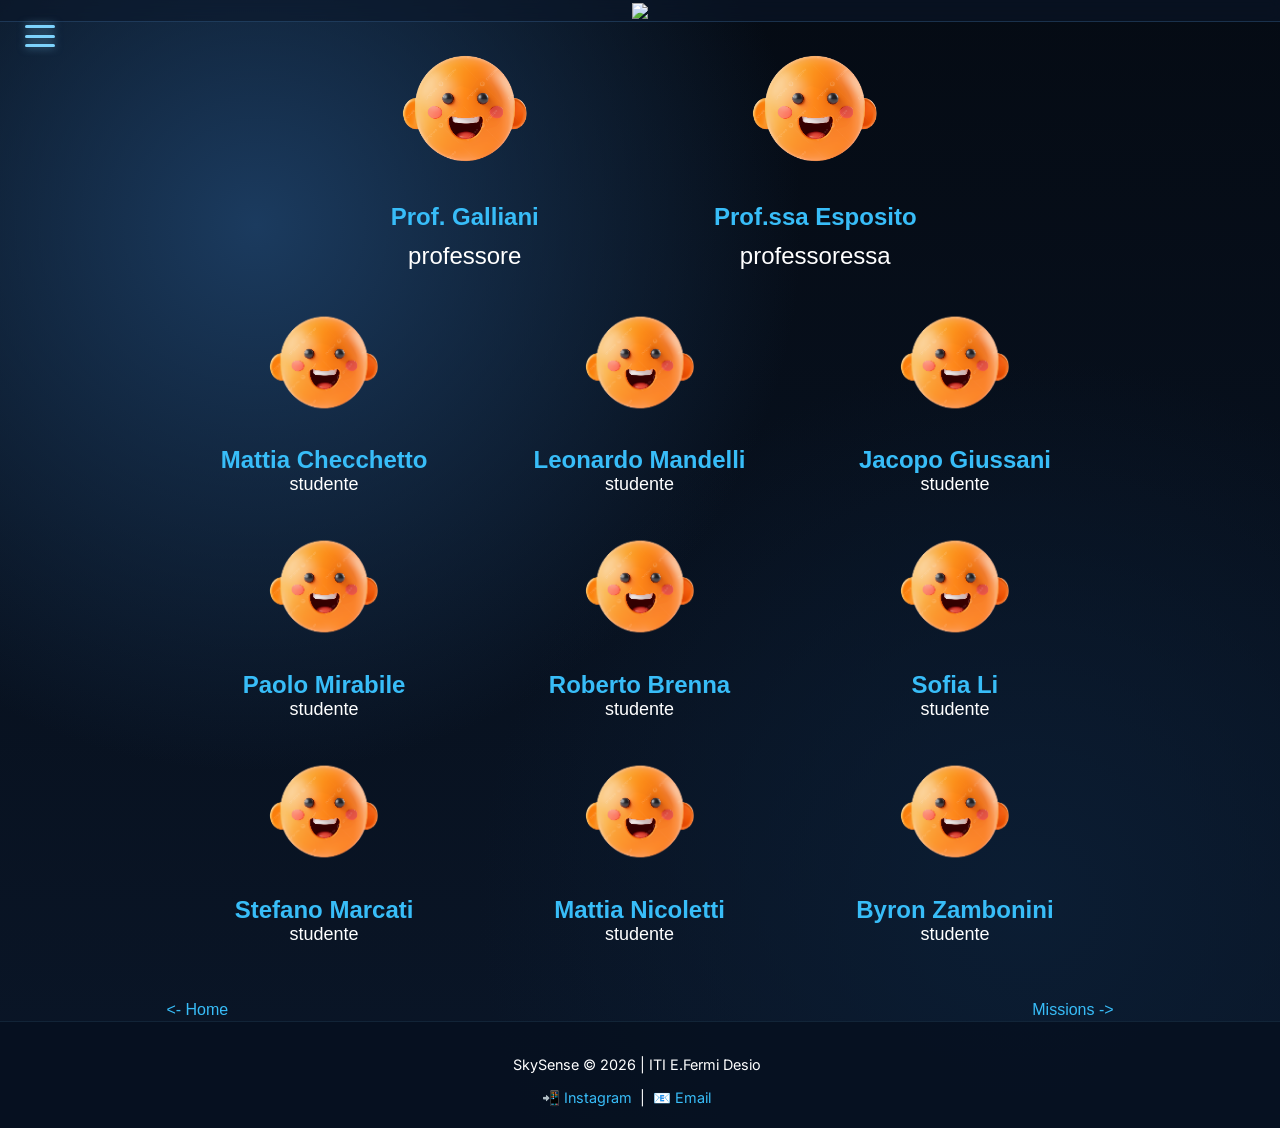
==== about_us.html @ 6119809f "Initial commit: add SkySense website" ====
<!DOCTYPE html>
<html lang="en">

<head>
    <meta charset="UTF-8"/>
    <link rel="stylesheet" href="style.css" >
    <link href="https://fonts.googleapis.com/css2?family=Inter:wght@300;400;500&display=swap" rel="stylesheet">
    <meta name="viewport" content="width=device-width, initial-scale=1.0" />
    <title>SkySense - Fermi Desio</title>
    <link rel="icon" href="favicon.ico">
    <style>
        .meta, .tre{
            font-size: x-large;
            line-height: 0.3;
        }
        .tre > div > p {
            font-size: large;
        }
    </style>
</head>

<body>
    <header>
        <a href="index.html" class="no-underline">
            <img src="SkySense.png" height="75">
        </a>
    </header>

    <script src="menu.js"></script>
    <div class="hamburger" onclick="toggleMenu()">
        <span></span>
        <span></span>
        <span></span>
    </div>

<!-- Hamburger -->
    <nav id="sideMenu">
        <center><img src="IMG/logo.png"></center>
        <a href="index.html" onclick="closeMenu()">&#127968; Home</a>
        <a href="about_us.html" onclick="closeMenu()">&#128101; About Us</a>

        <a href="missions.html" onclick="closeMenu()">&#127919; Missions</a>
        <!--<div class="submenu">
            <a href="missions.html" onclick="closeMenu()">Primary Mission</a>
            <a href="missions.html" onclick="closeMenu()">Secondary Mission</a>
        </div>-->

        <a href="structure.html" onclick="closeMenu()">&#128640; Structure</a>

        <a href="hardware.html" onclick="closeMenu()">&#x1F6E0; Hardware</a>

        <a href="software.html" onclick="closeMenu()">&#128187; Software</a>
    </nav>

<!-- OVERLAY -->
<div id="overlay" onclick="toggleMenu()"></div>
<!-- Fine hamburger -->

<div id="contenuto_sito">

    <div class="meta" style="padding-left: 13%; padding-right: 13%;">
        <div>
            <img src="IMG/Persone/prova.png">
            <h2>Prof. Galliani</h2> <br>
            <p>professore</p>
        </div>
        <div>
            <img src="IMG/Persone/prova.png">
            <h2>Prof.ssa Esposito</h2> <br>
            <p>professoressa</p>
        </div>
    </div>
    
    <div class="tre">
        <div>
            <img src="IMG/Persone/prova.png" style="width: 150px;">
            <h2>Mattia Checchetto</h2>
            <p>studente</p>
        </div>
        <div>
            <img src="IMG/Persone/prova.png" style="width: 150px;">
            <h2>Leonardo Mandelli</h2>
            <p>studente</p>
        </div>
        <div>
            <img src="IMG/Persone/prova.png" style="width: 150px;">
            <h2>Jacopo Giussani</h2>
            <p>studente</p>
        </div>
    </div>

    <div class="tre">
        <div>
            <img src="IMG/Persone/prova.png" style="width: 150px;">
            <h2>Paolo Mirabile</h2>
            <p>studente</p>
        </div>
        <div>
            <img src="IMG/Persone/prova.png" style="width: 150px;">
            <h2>Roberto Brenna</h2>
            <p>studente</p>
        </div>
        <div>
            <img src="IMG/Persone/prova.png" style="width: 150px;">
            <h2>Sofia Li</h2>
            <p>studente</p>
        </div>
    </div>

    <div class="tre">
        <div>
            <img src="IMG/Persone/prova.png" style="width: 150px;">
            <h2>Stefano Marcati</h2>
            <p>studente</p>
        </div>
        <div>
            <img src="IMG/Persone/prova.png" style="width: 150px;">
            <h2>Mattia Nicoletti</h2>
            <p>studente</p>
        </div>
        <div>
            <img src="IMG/Persone/prova.png" style="width: 150px;">
            <h2>Byron Zambonini</h2>
            <p>studente</p>
        </div>
    </div>
    <br><br>
    
    <div class="metaaa">
        <div style="text-align: left;">
            <a href="index.html" onclick="closeMenu()"><- Home</a>
        </div>
        <div style="text-align: right;">
            <a href="missions.html" onclick="closeMenu()">Missions -></a>
        </div>
    </div>
</div><!--E' il div iniziale che si chiude per ridimensionare i bordi solo da pc-->

<footer>
    <div class="metaaa">
        <div style="text-align: right;">
            <p>SkySense © 2026&nbsp;</p>
        </div>
        <div style="text-align: left;">
            <p>|&nbsp;ITI E.Fermi Desio</p>
        </div>
    </div>
    <div class="metaaa">
        <div style="text-align: right;">
            <a href="https://www.instagram.com/skysense_26/" target="_blank">&#128242;&nbsp;Instagram</a>
            <span>&nbsp;</span>
        </div>
        <div style="text-align: left; color: white;">
            <span>|&nbsp;</span>
            <a href="mailto:fermi.skysense@gmail.com" target="_blank">&#128231;&nbsp;Email</a>
        </div>
    </div>
</footer>

</body>
</html>
---- style.css ----
body {
    font-family: 'Lato', sans-serif;    
    line-height: 1.3;
    color: #ffffff;
    background:
        radial-gradient(circle at 20% 20%, #1b3b5f 0%, transparent 40%),
        radial-gradient(circle at 80% 80%, #0b1d33 0%, transparent 40%),
        linear-gradient(180deg, #050b14, #0a1628);
    min-height: 100vh;
    margin: 0px;
    display: flex;
    flex-direction: column;
    text-align: justify;
}


@media (min-width: 1024px) {
    #contenuto_sito {
        padding-left: 5%;
        padding-right: 5%;
    }
}
#contenuto_home{
    padding-left: 0%;
    padding-right: 0%;
    flex: 1;
}
#contenuto_sito {
    padding-left: 13%;
    padding-right: 13%;
    flex: 1;
}

/* Header */
header {
    text-align: center;
    backdrop-filter: blur(6px);
    background: rgba(10, 22, 40, 0.6);
    border-bottom: 1px solid rgba(100, 180, 255, 0.2);
}

header h1 {
    font-size: 3rem;
    letter-spacing: 3px;
    color: #7dd3fc;
    text-shadow: 0 0 15px rgba(125, 211, 252, 0.4);
}

header p {
    margin-top: 10px;
    color: #b6cce3;
    font-size: 1.1rem;
}
/* Fine header */

/* Hamburger */
.hamburger {
    position: fixed;
    top: 25px;
    left: 25px;
    width: 30px;
    height: 22px;
    display: flex;
    flex-direction: column;
    justify-content: space-between;
    cursor: pointer;
    z-index: 1001;
}

.hamburger span {
    height: 3px;
    background: #7dd3fc;
    border-radius: 2px;
    box-shadow: 0 0 8px rgba(125, 211, 252, 0.6);
}

/* Menu laterale */
#sideMenu {
    position: fixed;
    text-align: center;
    top: 0;
    left: -260px;
    width: 260px;
    height: 100%;
    background: rgba(10, 22, 40, 0.95);
    backdrop-filter: blur(10px);
    padding-top: 100px;
    display: flex;
    flex-direction: column;
    gap: 25px;
    transition: left 0.3s ease;
    z-index: 1000;
    border-right: 1px solid rgba(125, 211, 252, 0.2);
    border-left: 1px solid rgba(125, 211, 252, 0.2);

}
#sideMenu img{
    width: 150px; 
    background: linear-gradient(to bottom, rgba(125,211,252,0.3) 0%, rgba(255,255,255,0.6));
    border-radius: 100%;
}

#sideMenu a {
    padding-left: 0px;
    color: #7dd3fc;
    text-decoration: none;
    font-size: 1.1rem;
}

#sideMenu a:hover {
    text-shadow: 0 0 10px rgba(125, 211, 252, 0.6);
}

/* Manu attivo */
#sideMenu.open {
    left: 0;
}

/* Overlay */
#overlay {
    position: fixed;
    inset: 0;
    background: rgba(0, 0, 0, 0.5);
    opacity: 0;
    pointer-events: none;
    transition: opacity 0.3s ease;
    z-index: 900;
}

#overlay.show {
    opacity: 1;
    pointer-events: all;
}
.submenu {
    margin-left: 25px;
    margin-bottom: 15px;
    display: flex;
    flex-direction: column;
}

.submenu a {
    font-size: 0.95rem;
    color: #cbd5e1;
    padding: 6px 0;
    text-decoration: none;
}

.submenu a:hover {
    color: #7dd3fc;
}
/* Fine hamburger */

h1 {
      color: #7dd3fc;
      font-size: xxx-large;
      text-align:center;
}
h2 {
      color: #38bdf8;
      font-size: x-large;
      text-align: center;
}
h3 {
    color:#7dd3fc;
    font-size:large;
    text-align: center;
}
p {
      color: #ffffff;
      font-size: 100%;
}
blockquote{
    font-family: Georgia, 'Times New Roman', Times, serif;
    font-style: italic;
    font-size: large;
    text-align: center;
    padding: 1rem;
    color: #cbd5e1;
    background-color: rgba(255, 255, 255, 0.05);
    border-radius: 8px;
    display: block;     
    margin: 2rem auto;         
    max-width: 80%;
}
/*menu*/

.centrato {
    width: 60%;
    margin: 2rem auto;
    text-align: justify;
    border-radius: 8px;
}

.meta{
    display:flex;
    text-align: center;
    overflow: hidden;
    align-items: center;
    flex-wrap: wrap;
}
.meta > div{
    width:50%;
}
.meta > div > img{
    width: 49%;
    max-height: 175px;
    height: auto;
    object-fit: contain;
}
@media (max-width: 1250px) {
  .meta > div {
    width: 100%;
  }
}
.meta > div > h2{
    margin-bottom:0.5px;
}

.metaaa{
    display:flex;
    text-align: center;
    overflow: hidden;
    align-items: center;
    flex-wrap: wrap;
}
.metaaa > div{
    width:50%;
}

.tre {
    display: flex;
    text-align: center;
    font-size: x-large;
    overflow: hidden;
}
.tre > div {
    width: 33.3%;
    display: flex;
    flex-direction: column;   /* testo sopra, immagine sotto */
    align-items: center;
    padding: 3px;
}
.tre > div > span {
    margin-bottom: 8px;
}
.tre > div > img {
    width: 70%;
    max-height: 200px;
    height: auto;
    object-fit: contain;
}
@media (max-width: 1250px) {
  .tre {
    flex-direction: column;
  }
  .tre > div {
    width: 100%;
  }
}
.tre > div > h2{
    margin-bottom:0.5px;
}

table{
    font-family: arial, sans-serif;
    border-collapse: collapse;
    width: 100%;
}
td, th {
    border: 1px solid black;
    text-align: center;
    padding: 8px;
    color: #ffffff;;
}
tr{
    background-color: rgba(255, 255, 255, 0.05);
}
tr:nth-child(even) {
    background-color: rgba(255, 255, 255, 0.1);
}
  
a{
    color: #38bdf8;
    text-decoration: none;
    position: relative;
    transition: 0.25s ease;
}

a:hover {
    color: #ffffff;
    text-shadow: 0 0 8px rgba(125, 211, 252, 0.6); /* effetto glow */
}


a::after {              /* linea animata sotto*/
    content: "";
    position: absolute;
    left: 0;
    bottom: -2px;
    width: 0%;
    height: 1px;
    background: #7dd3fc;
    transition: width 0.25s ease;
}

a:hover::after {
    width: 100%;
}

.no-underline::after {
    content: none;
}

.logo {
    width: 75px;
    height: 75x;

    display: flex;
    justify-content: center;
    align-items: center;

    border-radius: 50%;

    background: radial-gradient(circle,
        rgba(255,255,255,0.9) 0%,
        rgba(255,255,255,0.4) 40%,
        rgba(255,255,255,0) 70%
    );
}

footer {
    font-family: 'Inter', sans-serif;
    text-align: center;
    width: 100%;
    padding: 20px;
    color: #94a3b8;
    font-size: 0.9rem;
    border-top: 1px solid rgba(125, 211, 252, 0.1);
    background: rgba(5, 15, 30, 0.8);
}

* {box-sizing: border-box;}
.mySlides {display: none;}
img {vertical-align: middle;}

/* Slideshow container */
.slideshow-container {
  max-width: 8000px;
  position: relative;
  margin: auto;
}

.slideshow-container > div > img{
    width:auto;
    max-width: 50%;
    border-radius: 5%;
}

.active {
  background-color: #717171;
}

/* Fading animation */
.fade {
  animation-name: fade;
  animation-duration: 1.5s;
}

@keyframes fade {
  from {opacity: .4} 
  to {opacity: 1}
}

/* On smaller screens, decrease text size */
@media only screen and (max-width: 300px) {
  .text {font-size: 11px}
}

/* SEZIONE MODELLO 3D */

#modello3d{
text-align:center;
padding: 5px 5px; /*80px 20px;*/
/*background: linear-gradient(180deg, #f8fafc, #e2e8f0);*/
color:#0f172a;
border-radius:10px;
margin-top:60px;
}

/* testo nella sezione */
#modello3d h2{
font-size:32px;
margin-bottom:30px;
}

#viewer3d{
width:100%;
max-width:900px;
height:500px;
margin:auto;
border-radius:10px;
overflow:hidden;
box-shadow:0 10px 30px rgba(0,0,0,0.2);
}
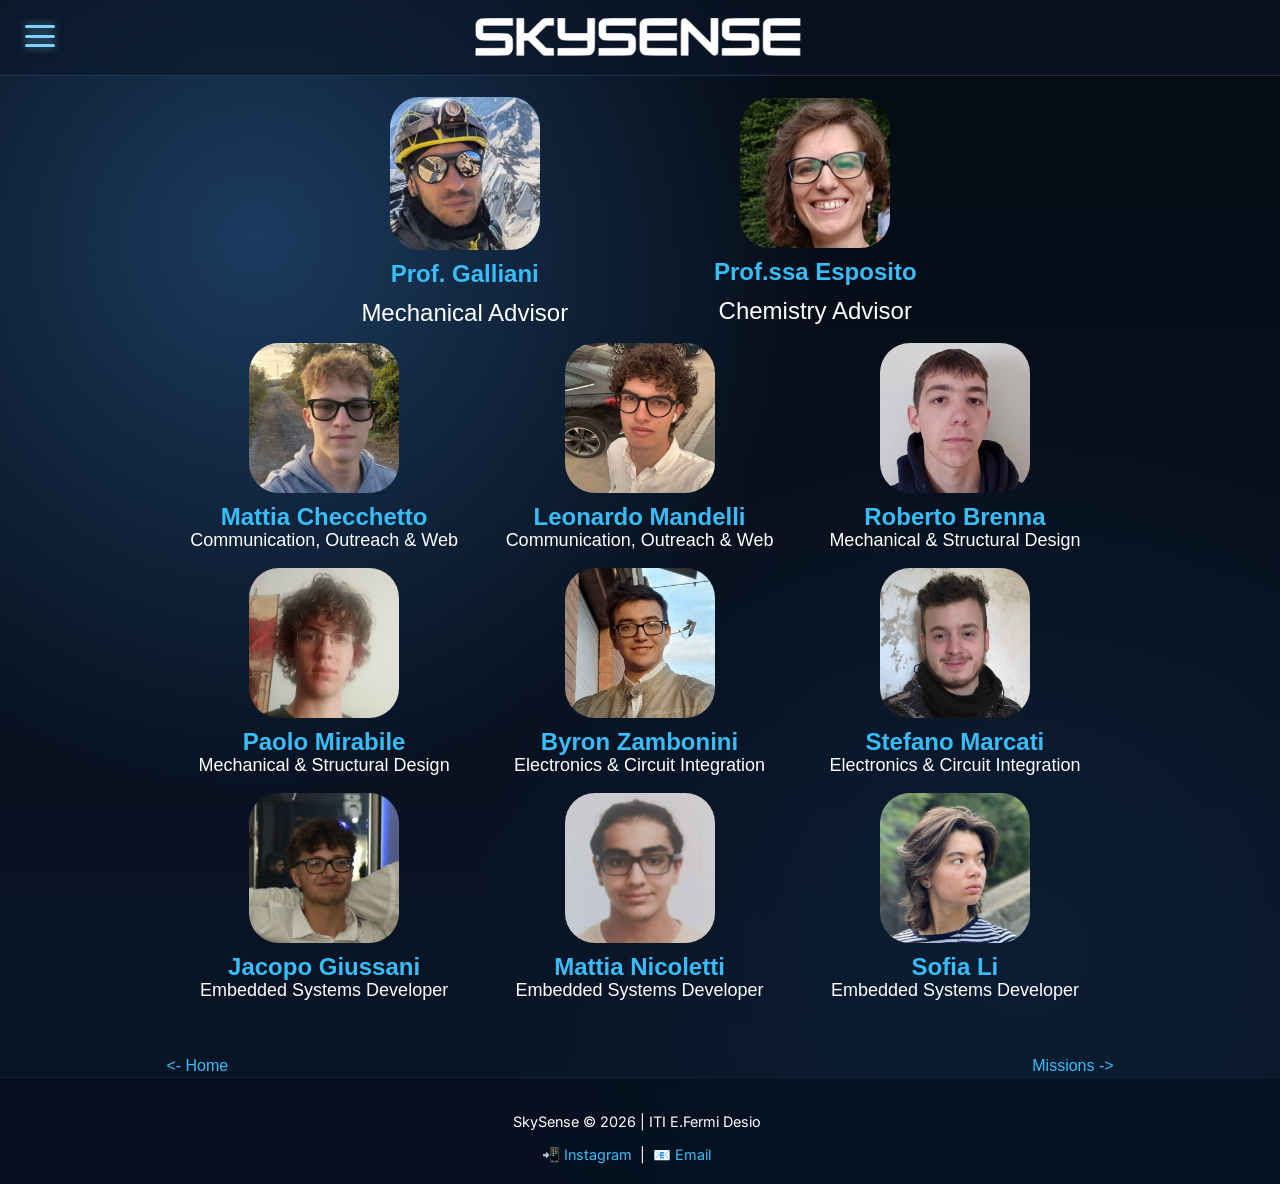
==== commit 392117fb: "Image" ====
--- a/about_us.html
+++ b/about_us.html
@@ -15,6 +15,13 @@
         }
         .tre > div > p {
             font-size: large;
+        }
+        img.hover-effect{
+            border-radius: 20%;
+            transition: transform 0.3s ease;
+        }
+        img.hover-effect:hover{
+            transform: scale(1.05);
         }
     </style>
 </head>
@@ -57,71 +64,72 @@
 <!-- Fine hamburger -->
 
 <div id="contenuto_sito">
-
+    <br>
     <div class="meta" style="padding-left: 13%; padding-right: 13%;">
         <div>
-            <img src="IMG/Persone/prova.png">
+            <img src="IMG/Persone/1galliani.JPG" style="width: 150px;" class="hover-effect">
             <h2>Prof. Galliani</h2> <br>
-            <p>professore</p>
+            <p>Mechanical Advisor</p>
         </div>
         <div>
-            <img src="IMG/Persone/prova.png">
+            <img src="IMG/Persone/2esposito.jpeg" style="width: 150px;" class="hover-effect">
             <h2>Prof.ssa Esposito</h2> <br>
-            <p>professoressa</p>
+            <p>Chemistry Advisor</p>
         </div>
     </div>
     
     <div class="tre">
         <div>
-            <img src="IMG/Persone/prova.png" style="width: 150px;">
+            <img src="IMG/Persone/checchetto.jpeg" style="width: 150px;" class="hover-effect">
             <h2>Mattia Checchetto</h2>
-            <p>studente</p>
+            <p>Communication, Outreach & Web</p>
         </div>
         <div>
-            <img src="IMG/Persone/prova.png" style="width: 150px;">
+            <img src="IMG/Persone/mandelli.jpeg" style="width: 150px;" class="hover-effect">
             <h2>Leonardo Mandelli</h2>
-            <p>studente</p>
+            <p>Communication, Outreach & Web</p>
         </div>
         <div>
-            <img src="IMG/Persone/prova.png" style="width: 150px;">
-            <h2>Jacopo Giussani</h2>
-            <p>studente</p>
+            <img src="IMG/Persone/brenna .jpeg" style="width: 150px;" class="hover-effect">
+            <h2>Roberto Brenna</h2>
+            <p>Mechanical & Structural Design</p>
         </div>
     </div>
 
     <div class="tre">
         <div>
-            <img src="IMG/Persone/prova.png" style="width: 150px;">
+            <img src="IMG/Persone/mirabile.jpeg" style="width: 150px;" class="hover-effect">
             <h2>Paolo Mirabile</h2>
-            <p>studente</p>
+            <p>Mechanical & Structural Design</p>
         </div>
         <div>
-            <img src="IMG/Persone/prova.png" style="width: 150px;">
-            <h2>Roberto Brenna</h2>
-            <p>studente</p>
+            <img src="IMG/Persone/zambonin.jpeg" style="width: 150px;" class="hover-effect">
+            <h2>Byron Zambonini</h2>
+            <p>Electronics & Circuit Integration</p>
         </div>
+        
         <div>
-            <img src="IMG/Persone/prova.png" style="width: 150px;">
-            <h2>Sofia Li</h2>
-            <p>studente</p>
+            <img src="IMG/Persone/marcati.jpeg" style="width: 150px;" class="hover-effect">
+            <h2>Stefano Marcati</h2>
+            <p>Electronics & Circuit Integration</p>
         </div>
     </div>
 
     <div class="tre">
         <div>
-            <img src="IMG/Persone/prova.png" style="width: 150px;">
-            <h2>Stefano Marcati</h2>
-            <p>studente</p>
+            <img src="IMG/Persone/giussani.jpeg" style="width: 150px;" class="hover-effect">
+            <h2>Jacopo Giussani</h2>
+            <p>Embedded Systems Developer</p>
         </div>
         <div>
-            <img src="IMG/Persone/prova.png" style="width: 150px;">
+            <img src="IMG/Persone/nicoletti.jpg" style="width: 150px;" class="hover-effect">
             <h2>Mattia Nicoletti</h2>
-            <p>studente</p>
+            <p>Embedded Systems Developer</p>
         </div>
         <div>
-            <img src="IMG/Persone/prova.png" style="width: 150px;">
-            <h2>Byron Zambonini</h2>
-            <p>studente</p>
+            <img src="IMG/Persone/li.jpeg" style="width: 150px;" class="hover-effect">
+            <h2>Sofia Li</h2>
+            <p>Embedded Systems Developer</p>
         </div>
     </div>
     <br><br>
--- a/style.css
+++ b/style.css
@@ -51,6 +51,12 @@
     color: #b6cce3;
     font-size: 1.1rem;
 }
+
+@media (max-width: 600px) {
+    header img {
+        height: 54px;
+    }
+}
 /* Fine header */
 
 /* Hamburger */
@@ -72,6 +78,18 @@
     background: #7dd3fc;
     border-radius: 2px;
     box-shadow: 0 0 8px rgba(125, 211, 252, 0.6);
+}
+@media (max-width: 600px) {
+    .hamburger {
+        width: 22px;
+        height: 16px;
+        top: 20px;
+        left: 15px;
+    }
+
+    .hamburger span {
+        height: 2px;
+    }
 }
 
 /* Menu laterale */
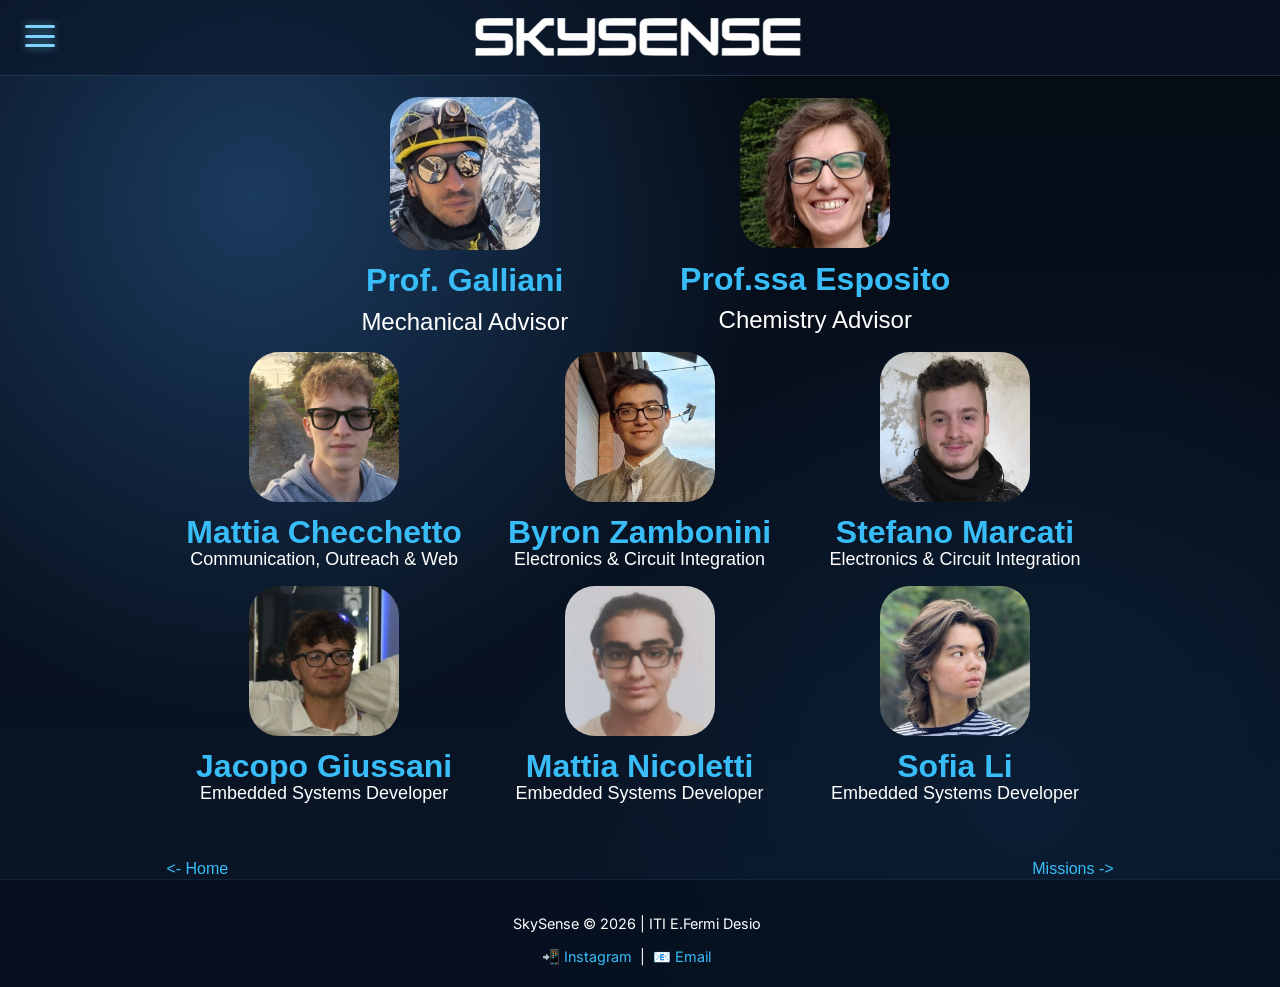
==== commit fd06f443: "websites edits" ====
--- a/about_us.html
+++ b/about_us.html
@@ -22,6 +22,16 @@
         }
         img.hover-effect:hover{
             transform: scale(1.05);
+        }
+        /* NASCONDI di default */
+        #scroll-indicator {
+            display: none;
+        }
+        /* MOSTRA solo su mobile */
+        @media (max-width: 1250px) {
+            #scroll-indicator {
+                display: block;
+            }
         }
     </style>
 </head>
@@ -63,6 +73,11 @@
 <div id="overlay" onclick="toggleMenu()"></div>
 <!-- Fine hamburger -->
 
+<div id="scroll-indicator">
+Scroll to see more ↓
+</div>
+<script src="scroll.js"></script>
+
 <div id="contenuto_sito">
     <br>
     <div class="meta" style="padding-left: 13%; padding-right: 13%;">
@@ -84,6 +99,7 @@
             <h2>Mattia Checchetto</h2>
             <p>Communication, Outreach & Web</p>
         </div>
+        <!--
         <div>
             <img src="IMG/Persone/mandelli.jpeg" style="width: 150px;" class="hover-effect">
             <h2>Leonardo Mandelli</h2>
@@ -102,6 +118,7 @@
             <h2>Paolo Mirabile</h2>
             <p>Mechanical & Structural Design</p>
         </div>
+    -->
         <div>
             <img src="IMG/Persone/zambonin.jpeg" style="width: 150px;" class="hover-effect">
             <h2>Byron Zambonini</h2>
--- a/style.css
+++ b/style.css
@@ -31,6 +31,42 @@
     flex: 1;
 }
 
+#scroll-indicator {
+    position: fixed;
+    bottom: 30px;
+    left: 50%;
+    transform: translateX(-50%);
+    z-index: 9999; /* sopra tutto */
+    font-family: 'Lato', sans-serif;
+    font-size: 13px;
+    letter-spacing: 2px;
+    text-transform: uppercase;
+    color: #e0f2fe;
+    background: rgba(10, 22, 40, 0.85);
+    backdrop-filter: blur(8px);
+    padding: 10px 18px;
+    border-radius: 25px;
+    border: 1px solid rgba(125, 211, 252, 0.6);
+
+    box-shadow:
+        0 0 10px rgba(125, 211, 252, 0.6),
+        0 0 25px rgba(125, 211, 252, 0.25);
+
+    text-shadow: 0 0 6px rgba(125, 211, 252, 0.8); /* glow testo */
+
+    opacity: 1;
+    transition: opacity 0.3s ease, transform 0.3s ease;
+    pointer-events: none;
+}
+
+@media (max-width: 768px) {
+    #scroll-indicator {
+        font-size: 12px;
+        letter-spacing: 0px;
+    }
+}
+
+
 /* Header */
 header {
     text-align: center;
@@ -175,7 +211,7 @@
 }
 h2 {
       color: #38bdf8;
-      font-size: x-large;
+      font-size: 2rem;
       text-align: center;
 }
 h3 {
@@ -187,6 +223,19 @@
       color: #ffffff;
       font-size: 100%;
 }
+@media (max-width: 480px) {
+  h2 {
+    font-size: x-large;
+    line-height: 1.2;    /* evita sovrapposizione */
+    word-break: break-word;
+  }
+  p {
+    font-size: 80%;
+    line-height: 1.2;
+    word-break: break-word;
+  }
+}
+
 blockquote{
     font-family: Georgia, 'Times New Roman', Times, serif;
     font-style: italic;
@@ -331,13 +380,13 @@
 
 .logo {
     width: 75px;
-    height: 75x;
+    aspect-ratio: 1 / 1;
+    border-radius: 50%;
+    overflow: hidden;
 
     display: flex;
     justify-content: center;
     align-items: center;
-
-    border-radius: 50%;
 
     background: radial-gradient(circle,
         rgba(255,255,255,0.9) 0%,
@@ -345,6 +394,13 @@
         rgba(255,255,255,0) 70%
     );
 }
+
+.logo img {
+    width: 60%;
+    height: auto;
+    display: block;
+}
+
 
 footer {
     font-family: 'Inter', sans-serif;
@@ -419,4 +475,73 @@
 border-radius:10px;
 overflow:hidden;
 box-shadow:0 10px 30px rgba(0,0,0,0.2);
+}
+#container-3d{
+width:100%;
+max-width:900px;
+height:500px;
+margin:auto;
+border-radius:10px;
+overflow:hidden;
+box-shadow:0 10px 30px rgba(0,0,0,0.2);
+}
+
+.mission-tags {
+    display: flex;
+    flex-wrap: wrap;
+    justify-content: center;
+    gap: 18px;
+    margin-top: 20px;
+    margin-bottom: 50px;
+}
+
+.tag {
+    padding: 14px 22px; /* più grandi */
+    border-radius: 25px;
+    font-size: 1.05rem; /* testo più grande */
+    font-weight: 500;
+
+    color: #7dd3fc;
+    background: rgba(10, 22, 40, 0.8);
+    border: 1px solid rgba(125, 211, 252, 0.4);
+
+    transition: all 0.25s ease;
+
+    box-shadow:
+        0 0 10px rgba(125, 211, 252, 0.4),
+        0 0 20px rgba(125, 211, 252, 0.2);
+}
+
+/* Hover figo */
+.tag:hover {
+    color: #ffffff;
+    transform: translateY(-3px) scale(1.05);
+
+    box-shadow:
+        0 0 15px rgba(125, 211, 252, 0.9),
+        0 0 35px rgba(125, 211, 252, 0.5);
+}
+
+
+
+.hardware-img {
+    width: 150px;
+    height: 150px;
+
+    border-radius: 50%;
+    object-fit: cover;
+
+    border: 2px solid rgba(125, 211, 252, 0.3);
+
+    box-shadow:
+        0 0 15px rgba(125, 211, 252, 0.25);
+
+    transition: 0.3s ease;
+}
+
+.hardware-img:hover {
+    transform: scale(1.05);
+
+    box-shadow:
+        0 0 25px rgba(125, 211, 252, 0.5);
 }
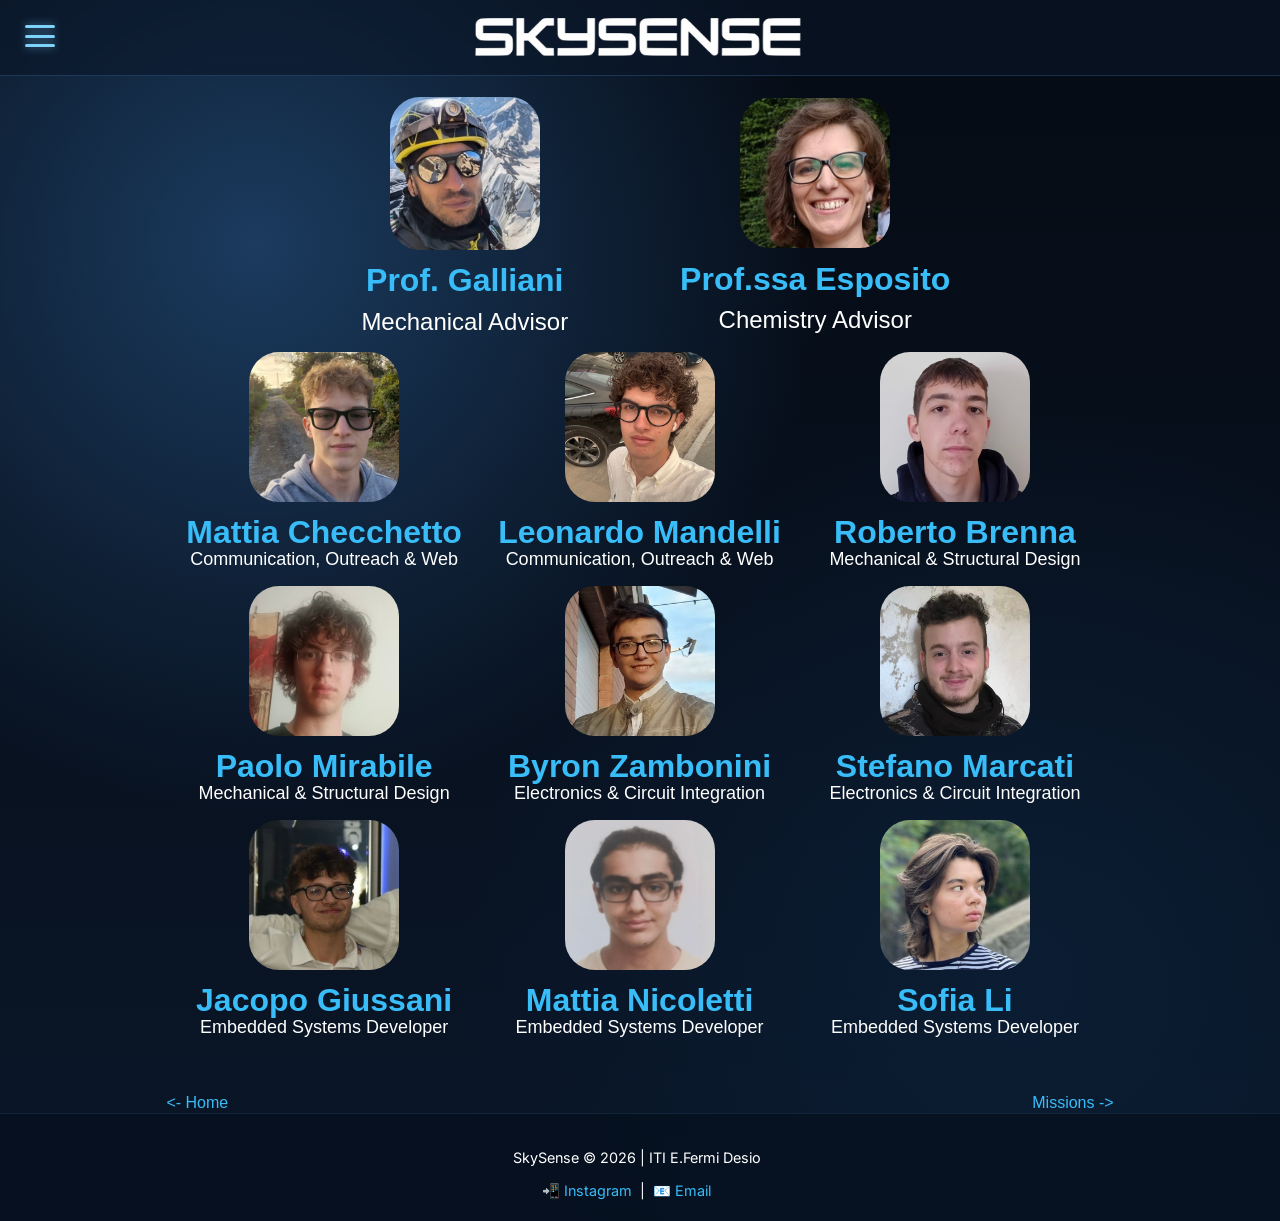
==== commit 3101b3f6: "Update about_us.html" ====
--- a/about_us.html
+++ b/about_us.html
@@ -99,7 +99,6 @@
             <h2>Mattia Checchetto</h2>
             <p>Communication, Outreach & Web</p>
         </div>
-        <!--
         <div>
             <img src="IMG/Persone/mandelli.jpeg" style="width: 150px;" class="hover-effect">
             <h2>Leonardo Mandelli</h2>
@@ -118,7 +117,6 @@
             <h2>Paolo Mirabile</h2>
             <p>Mechanical & Structural Design</p>
         </div>
-    -->
         <div>
             <img src="IMG/Persone/zambonin.jpeg" style="width: 150px;" class="hover-effect">
             <h2>Byron Zambonini</h2>
